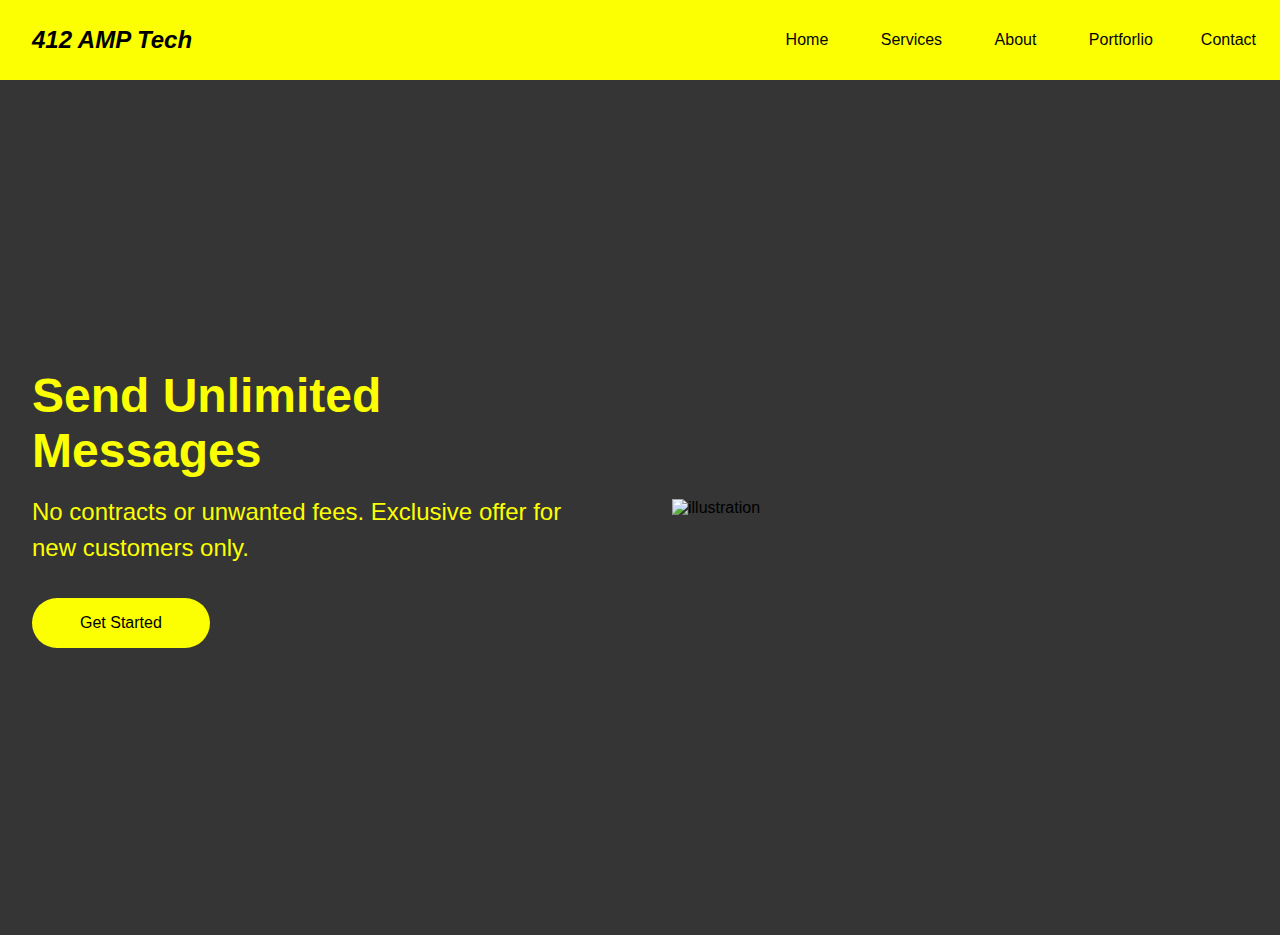
==== about.html @ 7051c6a5 "Add files via upload" ====
<!DOCTYPE html>
<html lang="en">
  <head>
    <meta charset="UTF-8" />
    <meta name="viewport" content="width=device-width, initial-scale=1.0" />
    <title>Document</title>
    <link rel="stylesheet" href="style.css" />
  </head>
  <body>
    <nav>
      <div class="logo">412 AMP Tech</div>
      <div class="nav-items">
        <a href="index.html">Home</a> <a href="services.html">Services</a> <a href="about.html">About</a> <a href="https://mir412.github.io/Amir-Portfiolo.com/">Portforlio</a><a href="contact.html">Contact</a>
      </div>
    </nav>
    <section class="hero">
      <div class="hero-container">
        <div class="column-left">
          <h1>Send Unlimited Messages</h1>
          <p>
            No contracts or unwanted fees. Exclusive offer for new customers
            only.
          </p>
          <button>Get Started</button>
        </div>
        <div class="column-right">
          <img
            src="./image-1.svg"
            alt="illustration
        "
            class="hero-image"
          />
        </div>
      </div>
    </section>
  </body>
</html>
---- style.css ----
* {
  box-sizing: border-box;
  margin: 0;
  padding: 0;
  font-family: 'Trebuchet MS', 'Lucida Sans Unicode', 'Lucida Grande', 'Lucida Sans', Arial, sans-serif;
}

body {
  background: url('pngegg.png') no-repeat center center fixed; /* Background image */
  background-size: cover; /* Cover the entire page */
}

nav {
  height: 80px;
  background: #fbff02;
  display: flex;
  justify-content: space-between;
  align-items: center;
  padding: 0rem calc((100vw - 1300px) / 2);
}

.logo {
  color: rgb(0, 0, 0);
  font-size: 1.5rem;
  font-weight: bold;
  font-style: italic;
  padding: 0 2rem;
}

nav a {
  text-decoration: none;
  color: rgb(6, 6, 6);
  padding: 0 1.5rem;
}

nav a:hover {
  color: rgb(104, 104, 104);
}

.hero {
  background: rgba(2, 2, 2, 0.8); /* Add a semi-transparent background for contrast */
}

.hero-container {
  display: grid;
  grid-template-columns: 1fr 1fr;
  height: 95vh;
  padding: 3rem calc((100vw - 1300px) / 2);
}

.column-left {
  display: flex;
  flex-direction: column;
  justify-content: center;
  align-items: flex-start;
  color: #fbff02;
  padding: 0rem 2rem;
}

.column-left h1 {
  margin-bottom: 1rem;
  font-size: 3rem;
}

.column-left p {
  margin-bottom: 2rem;
  font-size: 1.5rem;
  line-height: 1.5;
}

button {
  padding: 1rem 3rem;
  font-size: 1rem;
  border: none;
  color: #000000;
  background: #fbff02;
  cursor: pointer;
  border-radius: 50px;
}

button:hover {
  background: #fff;
  color: #000;
}

.column-right {
  display: flex;
  justify-content: center;
  align-items: center;
  padding: 0rem 2rem;
}

.hero-image {
  width: 100%;
  height: auto; /* Maintain aspect ratio */
}

@media screen and (max-width: 768px) {
  .hero-container {
      grid-template-columns: 1fr;
  }
}
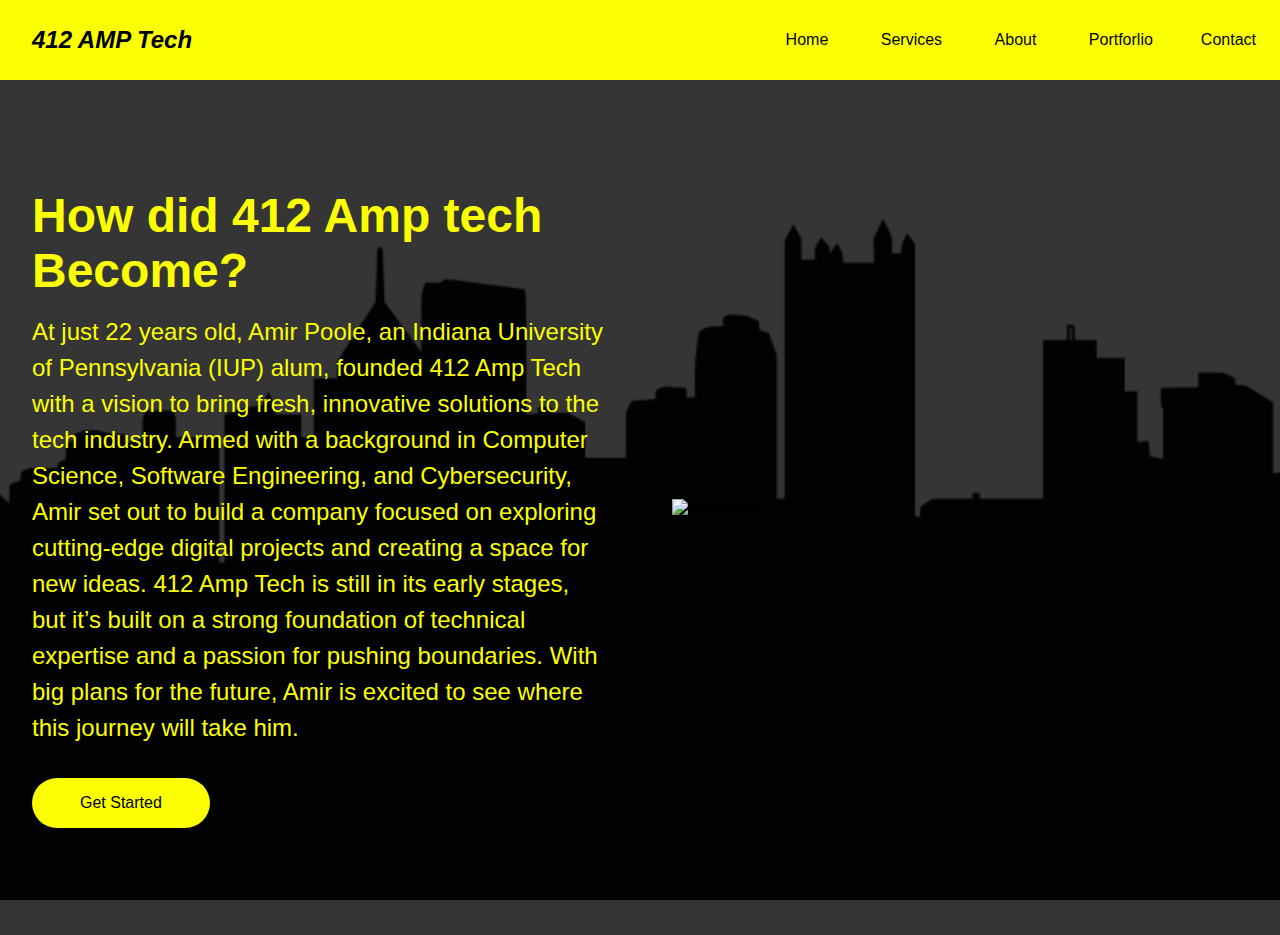
==== commit 503b78fd: "Update about.html" ====
--- a/about.html
+++ b/about.html
@@ -16,10 +16,9 @@
     <section class="hero">
       <div class="hero-container">
         <div class="column-left">
-          <h1>Send Unlimited Messages</h1>
+          <h1>How did 412 Amp tech Become?</h1>
           <p>
-            No contracts or unwanted fees. Exclusive offer for new customers
-            only.
+          At just 22 years old, Amir Poole, an Indiana University of Pennsylvania (IUP) alum, founded 412 Amp Tech with a vision to bring fresh, innovative solutions to the tech industry. Armed with a background in Computer Science, Software Engineering, and Cybersecurity, Amir set out to build a company focused on exploring cutting-edge digital projects and creating a space for new ideas. 412 Amp Tech is still in its early stages, but it’s built on a strong foundation of technical expertise and a passion for pushing boundaries. With big plans for the future, Amir is excited to see where this journey will take him.
           </p>
           <button>Get Started</button>
         </div>
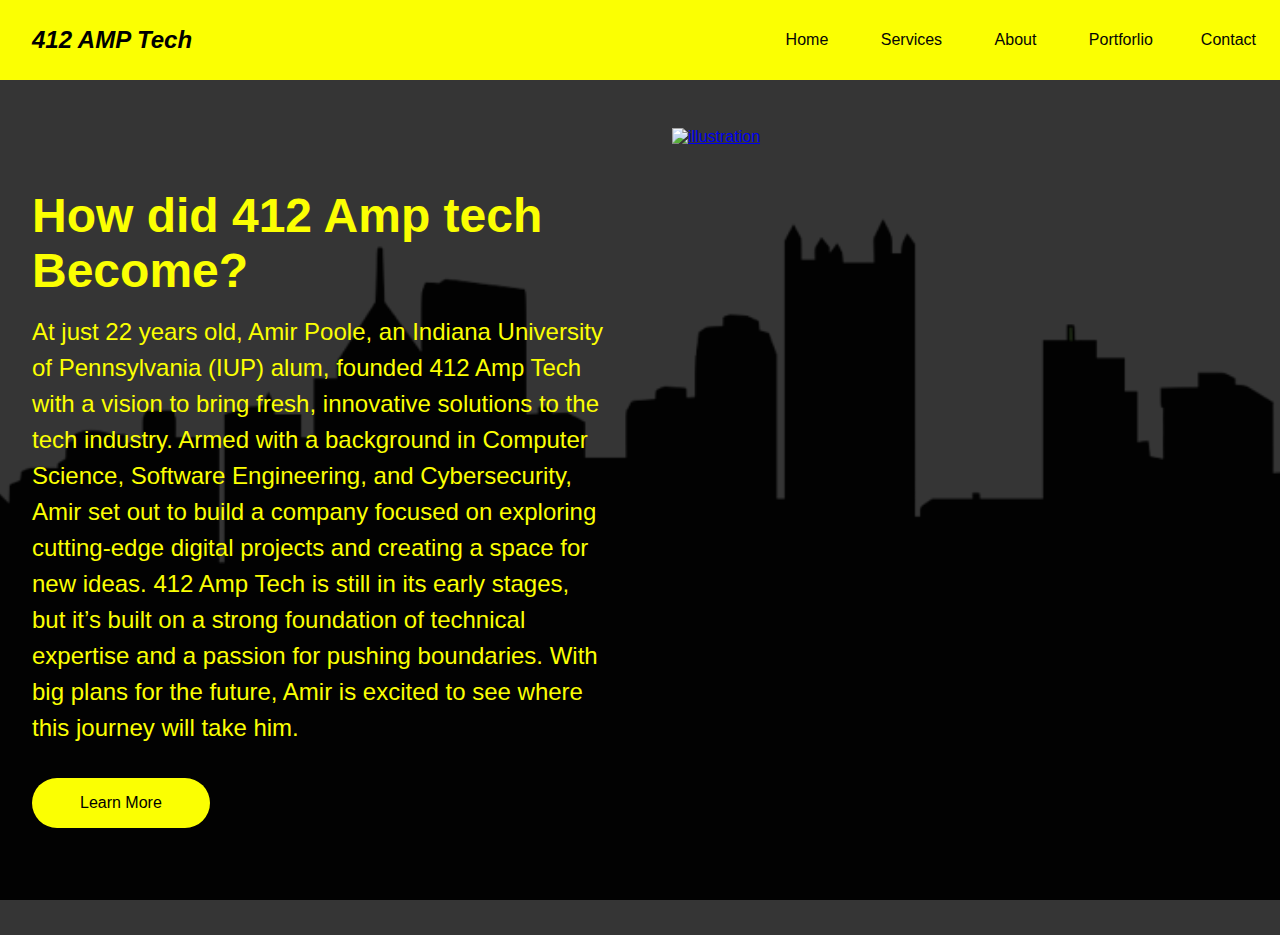
==== commit a2344a1b: "Update about.html" ====
--- a/about.html
+++ b/about.html
@@ -20,7 +20,8 @@
           <p>
           At just 22 years old, Amir Poole, an Indiana University of Pennsylvania (IUP) alum, founded 412 Amp Tech with a vision to bring fresh, innovative solutions to the tech industry. Armed with a background in Computer Science, Software Engineering, and Cybersecurity, Amir set out to build a company focused on exploring cutting-edge digital projects and creating a space for new ideas. 412 Amp Tech is still in its early stages, but it’s built on a strong foundation of technical expertise and a passion for pushing boundaries. With big plans for the future, Amir is excited to see where this journey will take him.
           </p>
-          <button>Get Started</button>
+          <a href="https://mir412.github.io/Amir-Portfiolo.com/">
+          <button>Learn More</button>
         </div>
         <div class="column-right">
           <img
